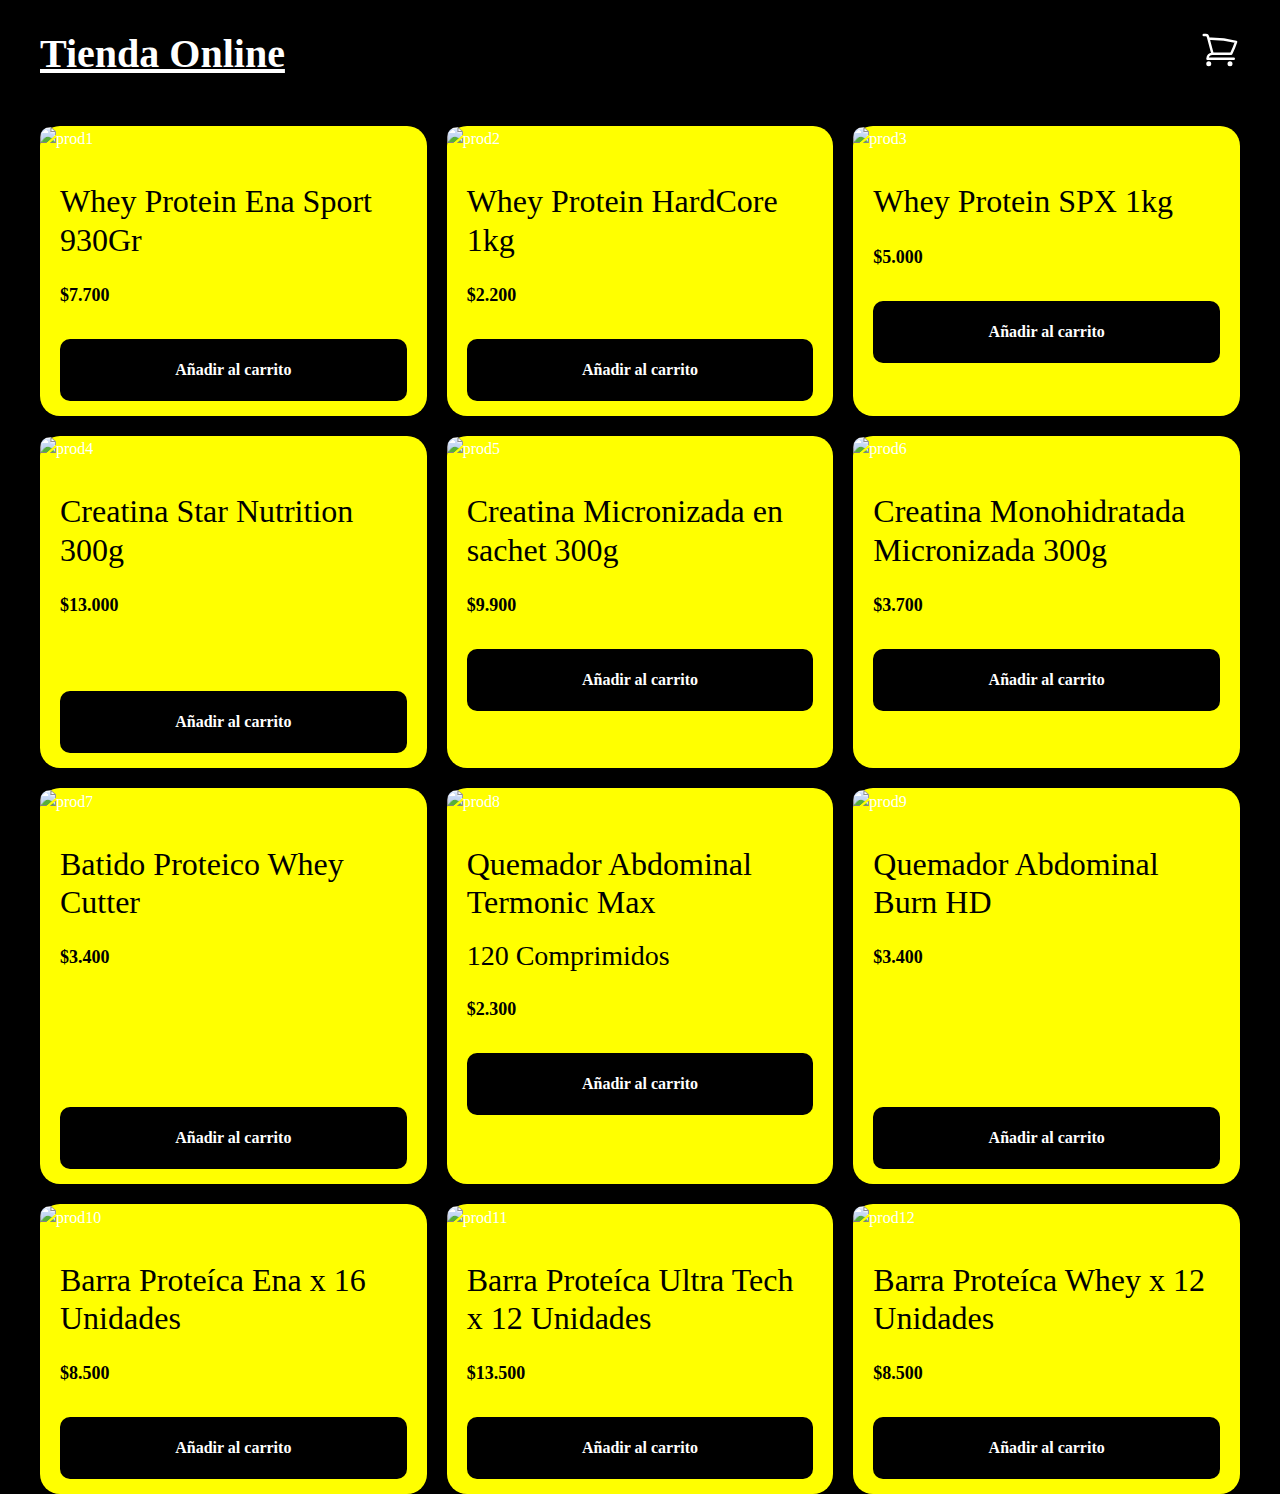
==== shop.html @ 740c0751 "Actualizacion de modal con validate" ====
<!DOCTYPE html>
<html lang="en">
<head>
    <meta charset="UTF-8">
    <meta http-equiv="X-UA-Compatible" content="IE=edge">

    <meta name="viewport" content="width=device-width, initial-scale=1, shrink-to-fit=no">
    <title>Tienda</title>
    <link rel="stylesheet" href="https://cdn.jsdelivr.net/npm/bootstrap@4.0.0/dist/css/bootstrap.min.css"
     integrity="sha384-Gn5384xqQ1aoWXA+058RXPxPg6fy4IWvTNh0E263XmFcJlSAwiGgFAW/dAiS6JXm" crossorigin="anonymous">
    <link rel="stylesheet" href="shop.css">


</head>
<body>
    <script src="https://code.jquery.com/jquery-3.2.1.slim.min.js" integrity="sha384-KJ3o2DKtIkvYIK3UENzmM7KCkRr/rE9/Qpg6aAZGJwFDMVNA/GpGFF93hXpG5KkN" crossorigin="anonymous"></script>
    <script src="https://cdn.jsdelivr.net/npm/popper.js@1.12.9/dist/umd/popper.min.js" integrity="sha384-ApNbgh9B+Y1QKtv3Rn7W3mgPxhU9K/ScQsAP7hUibX39j7fakFPskvXusvfa0b4Q" crossorigin="anonymous"></script>
    <script src="https://cdn.jsdelivr.net/npm/bootstrap@4.0.0/dist/js/bootstrap.min.js" integrity="sha384-JZR6Spejh4U02d8jOt6vLEHfe/JQGiRRSQQxSfFWpi1MquVdAyjUar5+76PVCmYl" crossorigin="anonymous"></script>
    <header>
        <h1><b><u>Tienda Online</u></b></h1>

        <div class="container-icon"><svg xmlns="http://www.w3.org/2000/svg" fill="none" viewBox="0 0 24 24"
             stroke-width="1.5" stroke="currentColor" class="icon-cart">
            <path stroke-linecap="round" stroke-linejoin="round" d="M2.25 3h1.386c.51 0 .955.343 
            1.087.835l.383 1.437M7.5 14.25a3 3
             0 00-3 3h15.75m-12.75-3h11.218c1.121-2.3 2.1-4.684 2.924-7.138a60.114 60.114 
            0 00-16.536-1.84M7.5 14.25L5.106 5.272M6 20.25a.75.75 0 11-1.5 0 .75.75 0 011.5 
            0zm12.75 0a.75.75 0 11-1.5 0 .75.75 0 011.5 0z" />
          </svg>
          </div>

        
    </header>
          <div class="container-items">

            <div class="item">
                <figure>
                    <img src="../image/imagen1.jpg" alt="prod1">
                </figure>
                <div class="info-producto">
                    <h2>Whey Protein Ena Sport 930Gr</h2>
                    <p class="price"><b>$7.700</b></p>
                    <button><b>Añadir al carrito</b></button>                
                </div>
            </div>


            <div class="item">
                <figure>
                    <img src="../image/imagen2.jpg" alt="prod2">
                </figure>
                <div class="info-producto">
                    <h2>Whey Protein HardCore 1kg</h2>
                    <p class="price"><b>$2.200</b></p>
                    <button><b>Añadir al carrito</b></button>                </div>
            </div>


            <div class="item">
                <figure>
                    <img src="../image/imagen3.jpg" alt="prod3">
                </figure>
                <div class="info-producto">
                    <h2>Whey Protein SPX 1kg</h2>
                    <p class="price"><b>$5.000</b></p>
                    <button><b>Añadir al carrito</b></button>                </div>
            </div>


            <div class="item">
                <figure>
                    <img src="../image/imagen4.jpg" alt="prod4">
                </figure>
                <div class="info-producto">
                    <h2>Creatina Star Nutrition 300g</h2>
                    <p class="price"><b>$13.000</b></p><br>
                    <button><b>Añadir al carrito</b></button>
                                </div>
                            </div>


            <div class="item">
                <figure>
                    <img src="../image/imagen5.jpg" alt="prod5">
                </figure>
                <div class="info-producto">
                    <h2>Creatina Micronizada en sachet 300g</h2>
                    <p class="price"><b>$9.900</b></p>
                    <button><b>Añadir al carrito</b></button>
                                </div>
                            </div>


            <div class="item">
                <figure>
                    <img src="../image/imagen6.jpg" alt="prod6">
                </figure>
                <div class="info-producto">
                    <h2>Creatina Monohidratada Micronizada 300g</h2>
                    <p class="price"><b>$3.700</b></p>
                    <button><b>Añadir al carrito</b></button>                </div>
            </div>


            <div class="item">
                <figure>
                    <img src="../image/imagen7.jpg" alt="prod7">
                </figure>
                <div class="info-producto">
                    <h2>Batido Proteico Whey Cutter</h2>
                    <p class="price"><b>$3.400</b></p><br><br><br>
                    <button><b>Añadir al carrito</b></button>                </div>
            </div>


            <div class="item">
                <figure>
                    <img src="../image/imagen8.jpg" alt="prod8">
                </figure>
                <div class="info-producto">
                    <h2>Quemador Abdominal Termonic Max</h2>
                    <h3>120 Comprimidos</h3>
                    <p class="price"><b>$2.300</b></p>
                    <button><b>Añadir al carrito</b></button>                </div>
            </div>


            <div class="item">
                <figure>
                    <img src="../image/imagen9.jpg" alt="prod9">
                </figure>
                <div class="info-producto">
                    <h2>Quemador Abdominal Burn HD</h2>
                    <p class="price"><b>$3.400</b></p><br><br><br>
                    <button><b>Añadir al carrito</b></button>                </div>
            </div>


            <div class="item">
                <figure>
                    <img src="../image/imagen10.jpg" alt="prod10">
                </figure>
                <div class="info-producto">
                    <h2>Barra Proteíca Ena x 16 Unidades</h2>
                    <p class="price"><b>$8.500</b></p>
                    <button><b>Añadir al carrito</b></button>                </div>
            </div>


            <div class="item">
                <figure>
                    <img src="../image/imagen11.jpg" alt="prod11">
                </figure>
                <div class="info-producto">
                    <h2>Barra Proteíca Ultra Tech x 12 Unidades</h2>
                    <p class="price"><b>$13.500</b></p>
                    <button><b>Añadir al carrito</b></button>                </div>
            </div>

            
            <div class="item">
                <figure>
                    <img src="../image/imagen12.jpg" alt="prod12">
                </figure>
                <div class="info-producto">
                    <h2>Barra Proteíca Whey x 12 Unidades</h2>
                    <p class="price"><b>$8.500</b></p>
                    <button><b>Añadir al carrito</b></button>                </div>
            </div>



          </div>


    
</body>
</html>
---- shop.css ----
*::after,
*::before,
*{
    margin: 0;
    padding: 0;
    box-sizing: border-box;

}

body{
    margin: 0 auto;
    max-width: 1200px;
    font-family: "Lato";
    color: white;
    background-color: black;
}

.icon-cart{
    width: 40px;
    height: 40px;
}
img{max-width: 100%;}

header{display: flex;
justify-content: space-between;
padding: 30px 0 40px 0;
}

/* ESTO POR SI LAS DUDAS */






.container-items{
    display: grid;
    grid-template-columns: repeat(3, 1fr);
    gap: 20px;

}
.item{
    border-radius: 20px;
    background-color: yellow;
}
.item:hover{
    box-shadow: 0 10px 10px rgba(255, 118, 6, 0.952);
}

.info-producto{
    padding: 15px 20px;
    color: black;

}
.item img{
    width: 100%;
    height: 300px;
    object-fit: cover;
    border-radius: 10px 10px 0 0;
    transition: all .5s;
}

.item figure{
    overflow: hidden;
}

.item:hover img{
    transform: scale(1.2);
}

.info-producto {
    line-height: 2;
    display: flex;
    flex-direction: column;
    gap: 10px;
}

.price  {
    font-size: 18px;
    font-weight: 900;
}

.info-producto button {
    border: none;
    background: none;
    background-color: black;
    color: white;
    padding: 15px 10px;
    cursor: pointer;
    border-radius: 10px;
    
}
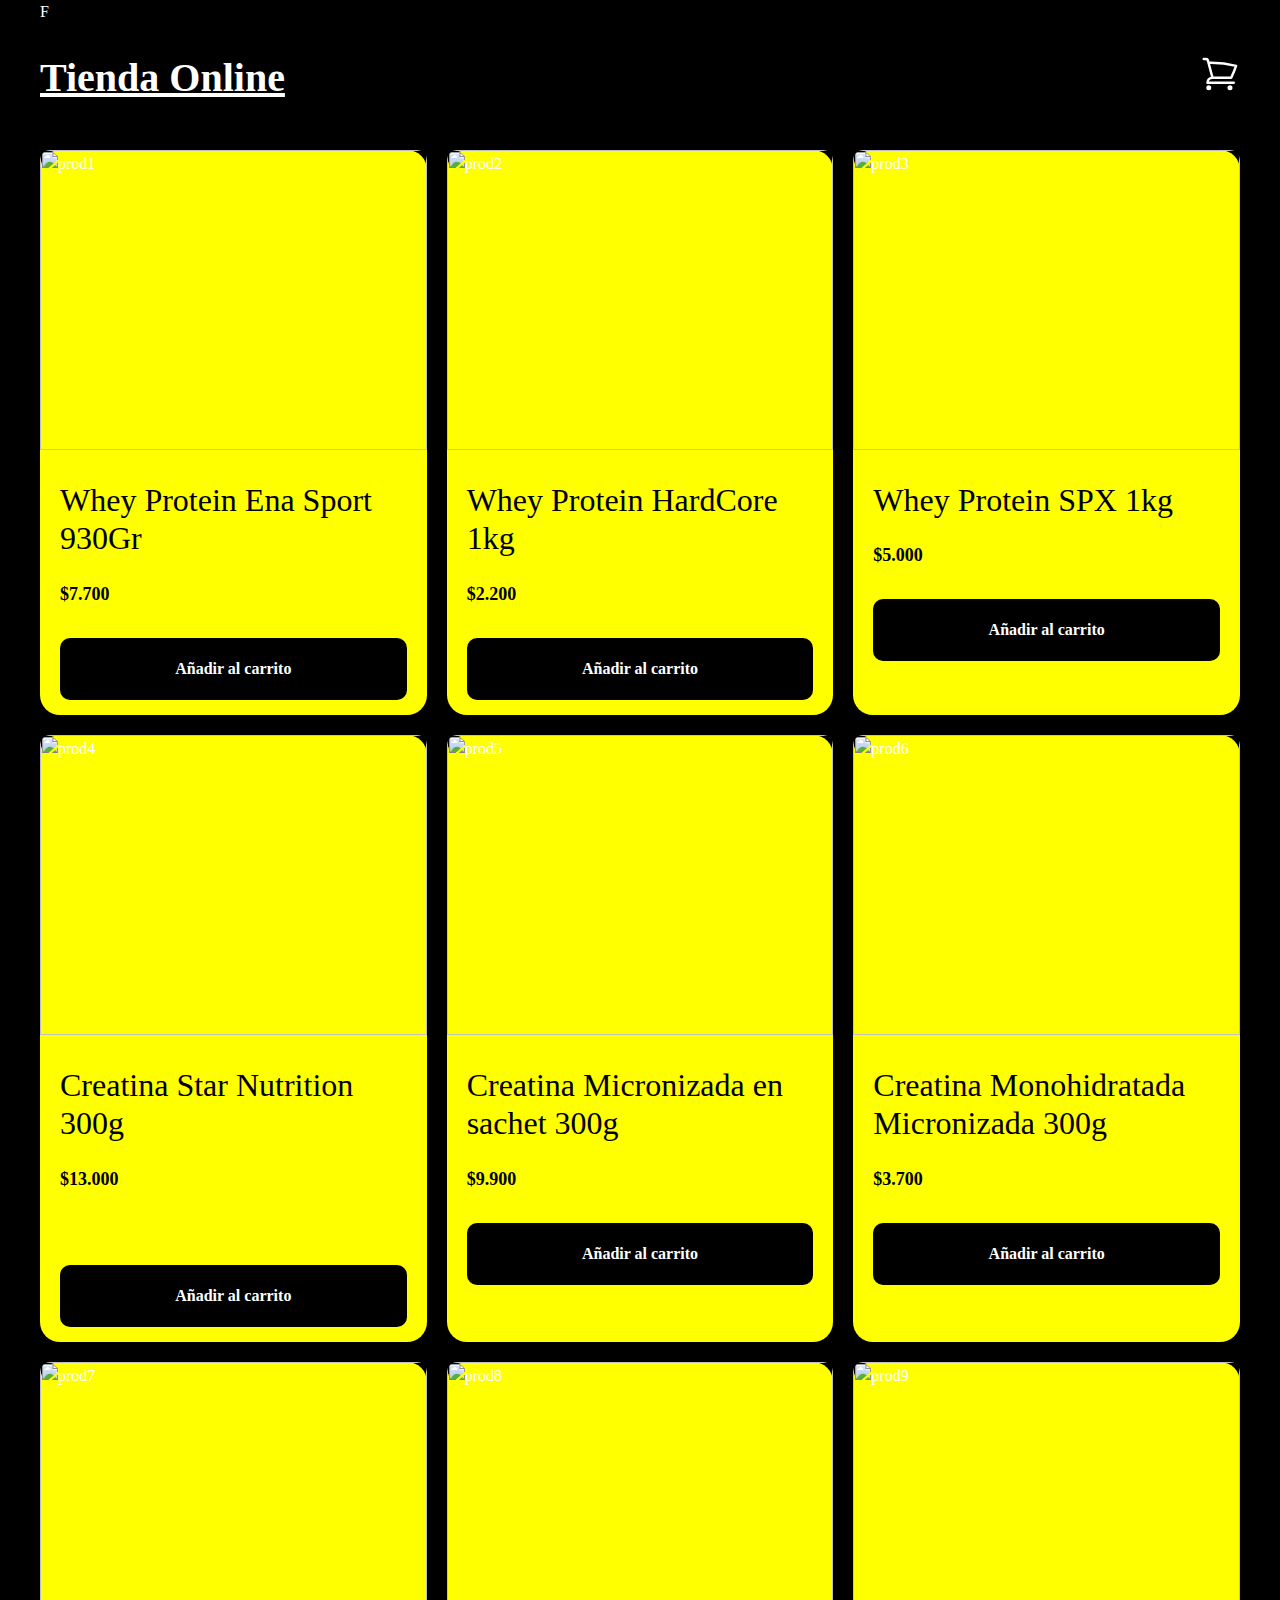
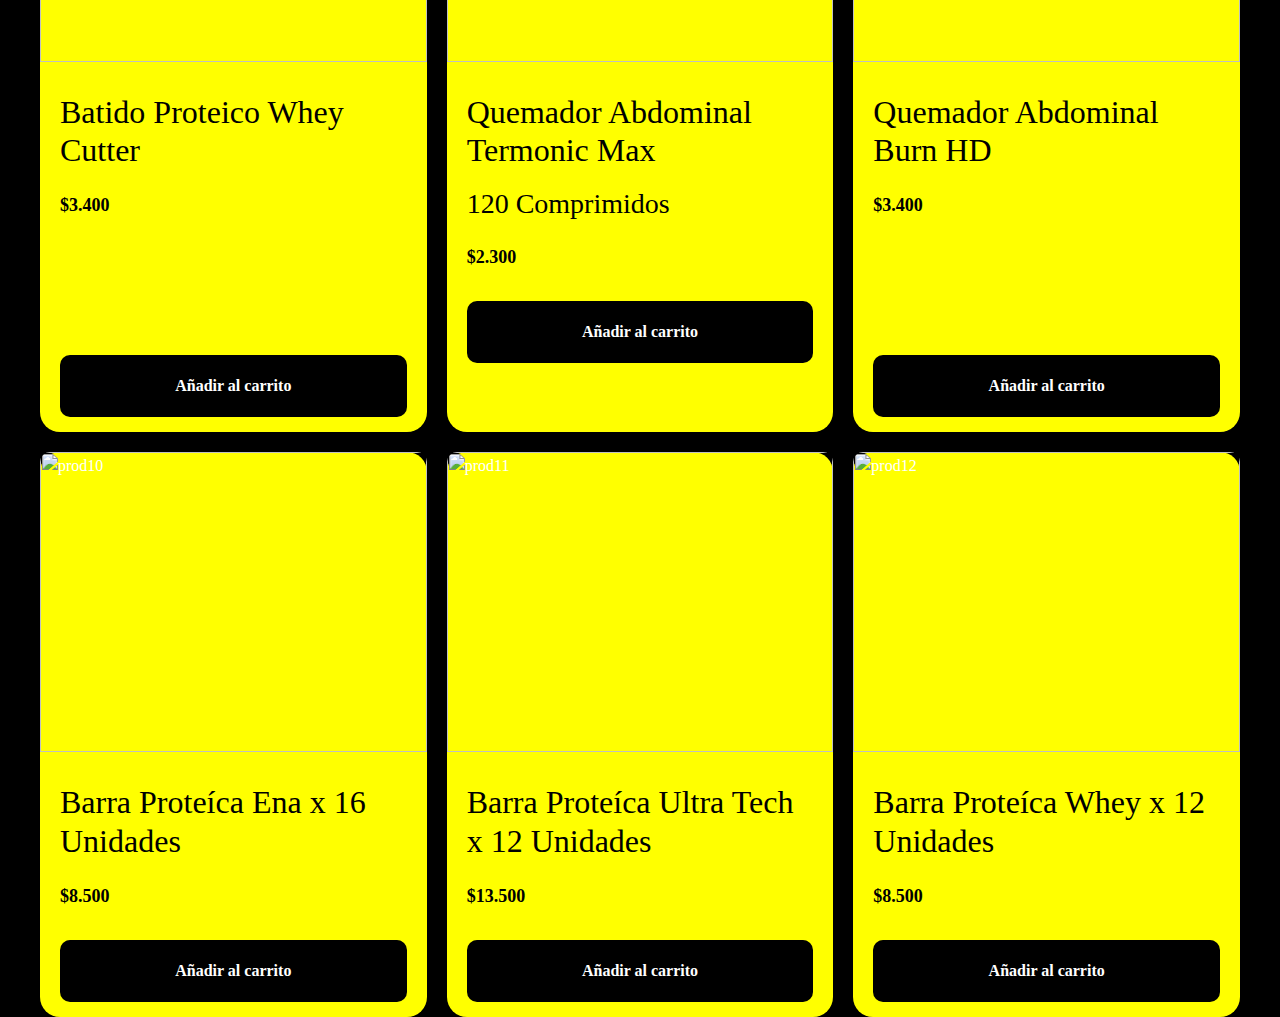
==== commit d78e37fd: "Habia quedado un numeroRandom sin modificar" ====
--- a/shop.html
+++ b/shop.html
@@ -1,4 +1,4 @@
-<!DOCTYPE html>
+F<!DOCTYPE html>
 <html lang="en">
 <head>
     <meta charset="UTF-8">
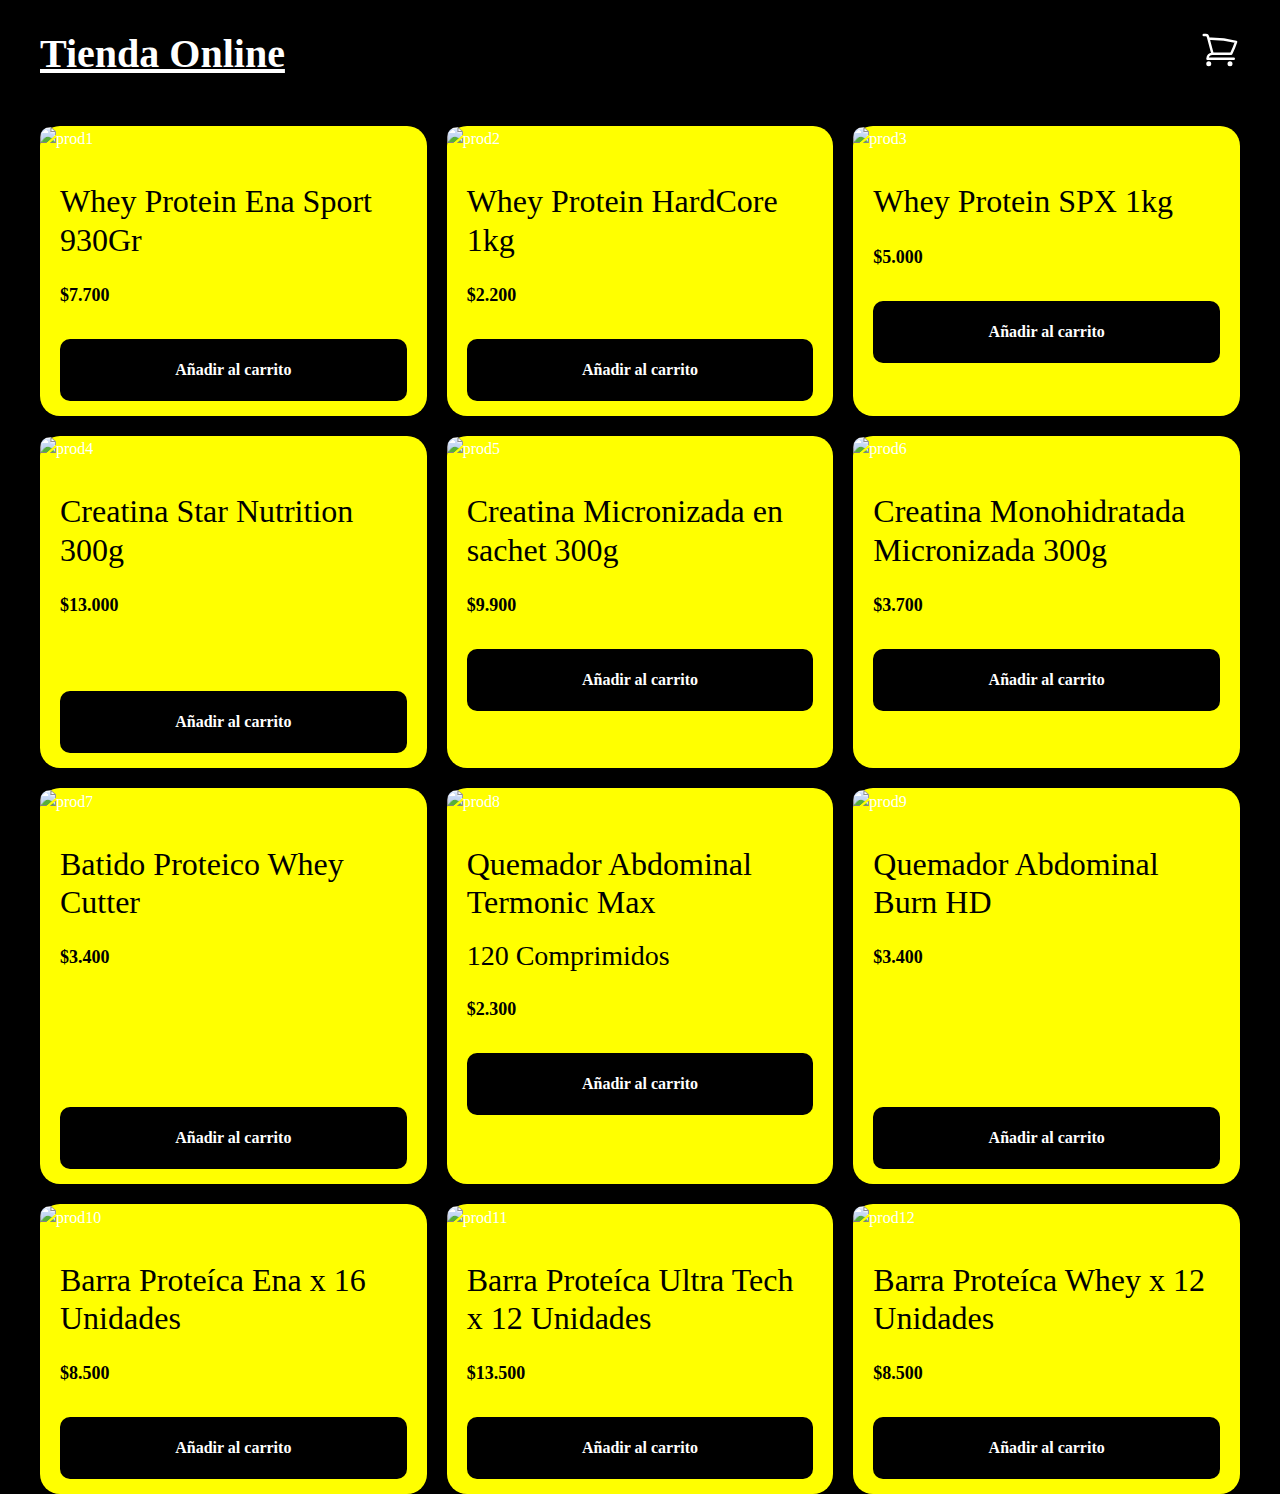
==== commit 17cc1ba6: "Merge 740c0751823977803ba79205c5777645ed621eb3 into e702caa406a7f12714fe69bd8a72608eaeb0a9c3" ====
--- a/shop.html
+++ b/shop.html
@@ -1,4 +1,4 @@
-F<!DOCTYPE html>
+<!DOCTYPE html>
 <html lang="en">
 <head>
     <meta charset="UTF-8">
